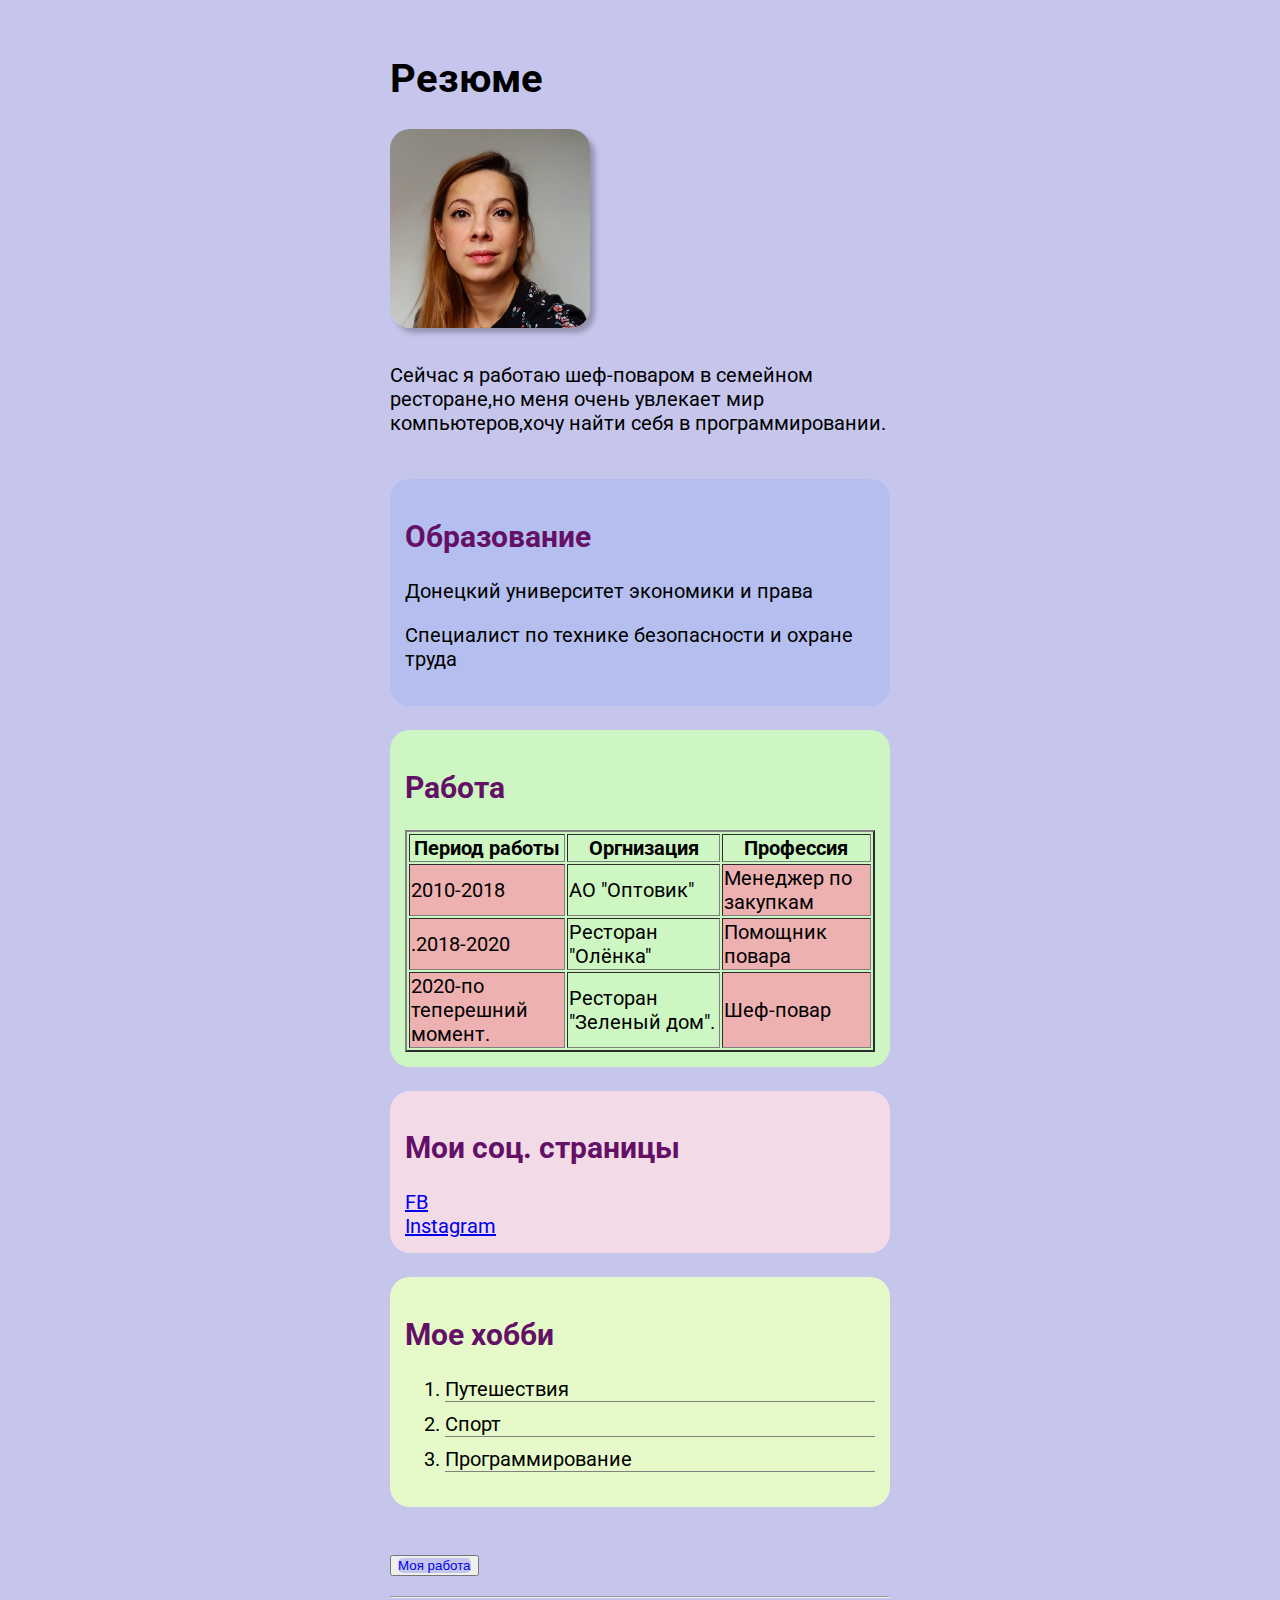
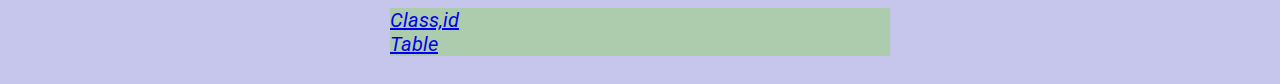
==== index.html @ 503d77e9 "index.html" ====
<!DOCTYPE html>
<html lang="en">
<head>
    <meta charset="UTF-8">
    <meta name="viewport" content="width=device-width, initial-scale=1.0">
    <title>resume</title>   
<link rel="stylesheet" href="05_font.css">
</head>
<div class="conteiner">
<body>
    <h1>Резюме</h1>
    <img src= "resume.jpg" alt="foto" class="info">
    <p>Сейчас я работаю шеф-поваром в семейном ресторане,но меня очень увлекает мир компьютеров,хочу найти себя в программировании.</p>
  <br>
<div class="card_1">
     <h2>Oбразование</h2>
    <p>Донецкий университет экономики и права</p>
    <p> Специалист по технике безопасности и охране труда</p>
</div>
<br>
    <div class="card_2">
<h2>Работа</h2>
<table border="2px">
    <thead>    
        <tr>
        <th>Период работы</th>
        <th>Оргнизация</th>
        <th>Профессия</th>
        </tr>
        </thead>
        <tr>
        <td>2010-2018</td>
        <td>АО "Oптовик"</td>
        <td>Менеджер по закупкам</td>
        </tr>
        <tr>
        <td>.2018-2020</td>
        <td>Ресторан "Олёнка"</td>
        <td>Помощник повара</td>
        </tr>
        <td>2020-по теперешний момент.</td>
        <td>Ресторан "Зеленый дом".</td>
        <td>Шеф-повар</td>
        </tr>
</table>
</div>
<br>
<div class="card_3">
<h2>Мои соц. страницы</h2>
    <a href="https://www.facebook.com/profile.php?id=100001358997668" target="_blank">FB </a> <br>
   <a href="https://www.instagram.com/tatinarybakova/" target="_blank">Instagram</a>
</div>

   <br>
<div class="card_4">
   <h2>Мое хобби</h2>
<ol class="list">
    <li>Путешествия </li>
    <li>Спорт</li>
    <li>Программирование</li>  
 </ol>
</div>
 <br>
 <p>
    <button> <a href="https://www.facebook.com/profile.php?id=100085845611859" target ="_blank" class="btn">Моя работа</a>
</button>
</p>
 <hr>
 <div class="card">
 <a href="03_bloks.html" target ="_blank">Class,id</a>
 <br>
 <a href="01_table.html" target ="_blank">Table</a>
</div>
</body>
</div>
</html>
---- 05_font.css ----
@import url('https://fonts.googleapis.com/css2?family=Roboto&display=swap');

body{
    font-size : 20px;
    font-family: 'Roboto', sans-serif;
    background: rgb(198, 198, 237);
    }
   
    h2{
        color:rgb(99, 16, 102);
    }
    .card{
        background-color:rgb(173, 204, 173);
        font-style: italic;
    }
    .card_1{
        border-radius:  20px;
        background-color:rgb(181, 191, 239);
        padding:15px 15px 15px 15px;
    
       
    }
    .card_2{
       
        border-radius:  20px;
        background-color:rgb(205, 246, 194);
        padding:15px 15px 15px 15px;
        }
    .card_3{
        border-radius:  20px;
        background-color:rgb(242, 218, 230);
        padding:15px 15px 15px 15px;

        }
   
    .conteiner{
        max-width:500px;
        margin:auto;
        padding:20px 25px 20px 25px;

    }
    .info{
        width:200px;
        box-shadow: 5px 5px 5px rgba(0, 0, 0, 0.25);
        border-radius:20px;
        margin-bottom:10px;
    }
    
    a:hover{
        color:rgb(31, 21, 95);
    }
    a:visited{
        color:rgb(22, 78, 28);
    }
    a:active{
        color:rgb(237, 41, 51); 
      }
      .btn{
        border-radius: 5px;
        background: rgb(198, 198, 237);
        text-decoration:none;
    }
    .card_4{
        border-radius:  20px;
        background-color:rgb(230, 249, 200);
        padding:15px 15px 15px 15px;
    }
    .list li{
        margin-bottom: 10px;
        border-bottom: 1px solid grey;
    }
   .card_2 td:nth-child(odd){
background: #edb1b1;
   }
   .card_2 tr td{
   width:200px;

   }
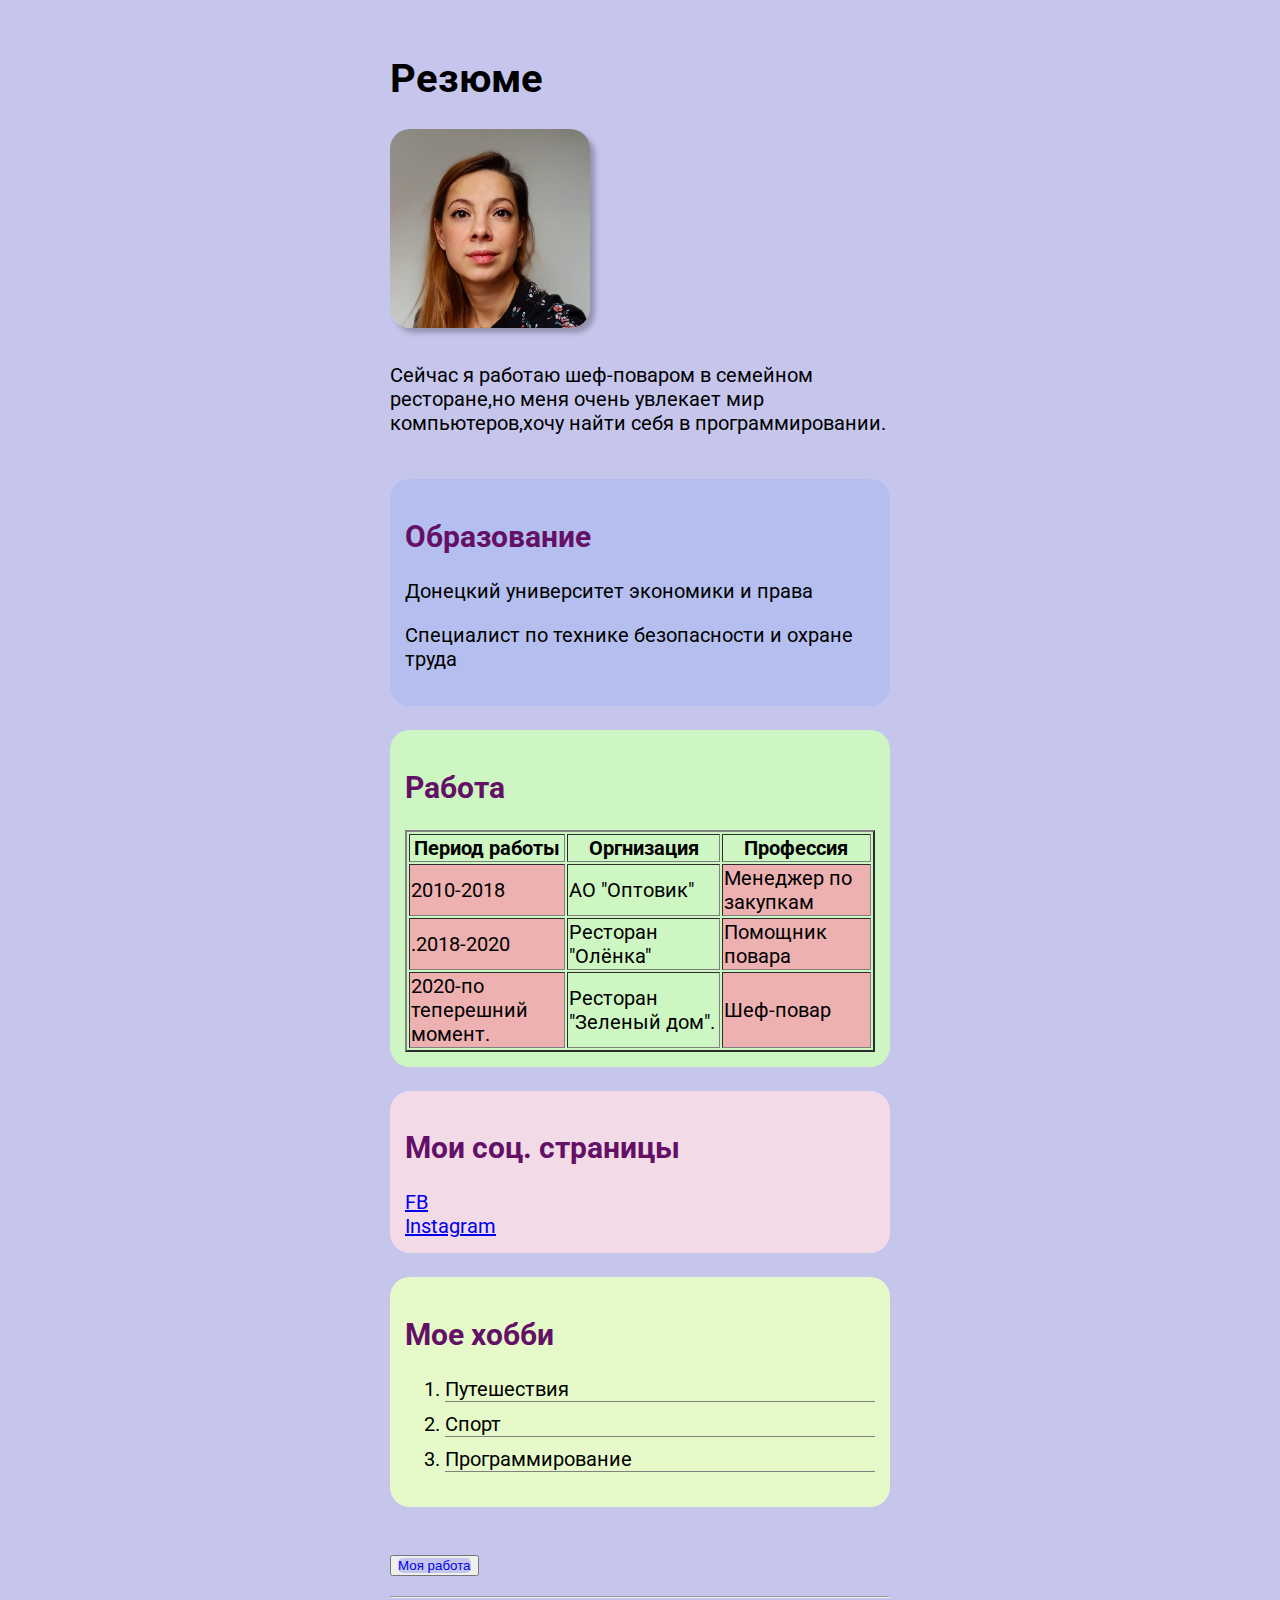
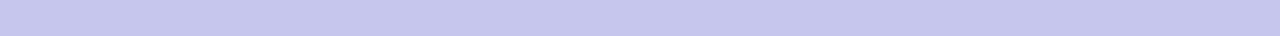
==== commit 2e7ba6d9: "Update index.html" ====
--- a/index.html
+++ b/index.html
@@ -66,10 +66,7 @@
 </button>
 </p>
  <hr>
- <div class="card">
- <a href="03_bloks.html" target ="_blank">Class,id</a>
- <br>
- <a href="01_table.html" target ="_blank">Table</a>
+
 </div>
 </body>
 </div>
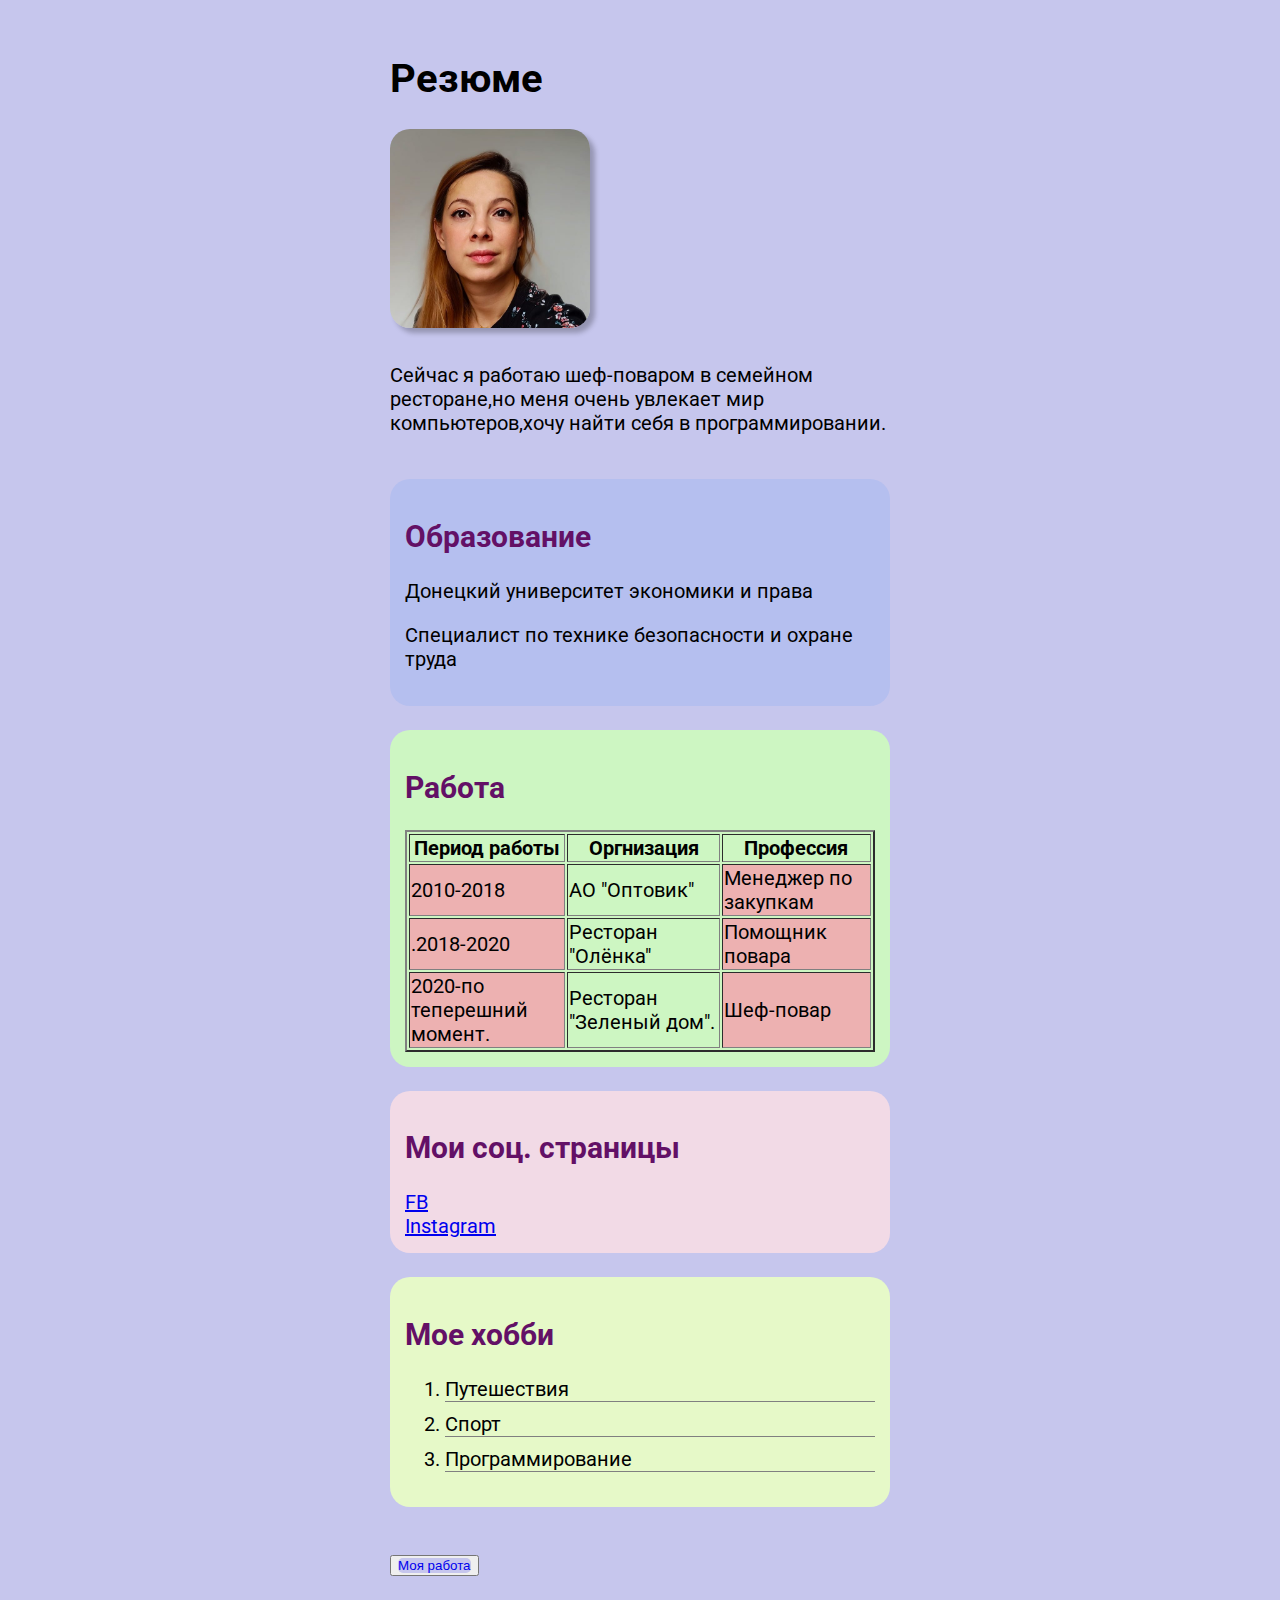
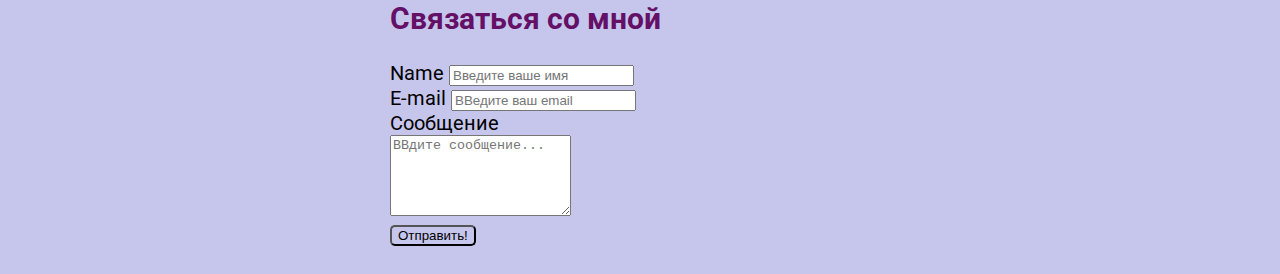
==== commit 504d68fa: "Update index.html" ====
--- a/index.html
+++ b/index.html
@@ -50,7 +50,6 @@
     <a href="https://www.facebook.com/profile.php?id=100001358997668" target="_blank">FB </a> <br>
    <a href="https://www.instagram.com/tatinarybakova/" target="_blank">Instagram</a>
 </div>
-
    <br>
 <div class="card_4">
    <h2>Мое хобби</h2>
@@ -65,9 +64,22 @@
     <button> <a href="https://www.facebook.com/profile.php?id=100085845611859" target ="_blank" class="btn">Моя работа</a>
 </button>
 </p>
- <hr>
-
+     
+   <form action="/" class="form">
+ <h2>Связаться со мной</h2> 
+    <div class="form-group">
+    <label for="name" id="name">Name</label>
+    <input type="name" placeholder="Введите ваше имя">
 </div>
+<div class="form-group">
+    <label for="email" id="email">E-mail</label>
+    <input type="email" placeholder="ВВедите ваш email" >    
+</div>
+  <div class="form-group">
+    <label for="message" id="message">Сообщение</label>     
+      <br>
+      <textarea id="message" cols="20" rows="5" placeholder="ВВдите сообщение..."></textarea>
+  </div>
+       <input class="btn" type="submit" value="Отправить!">
 </body>
-</div>
 </html>
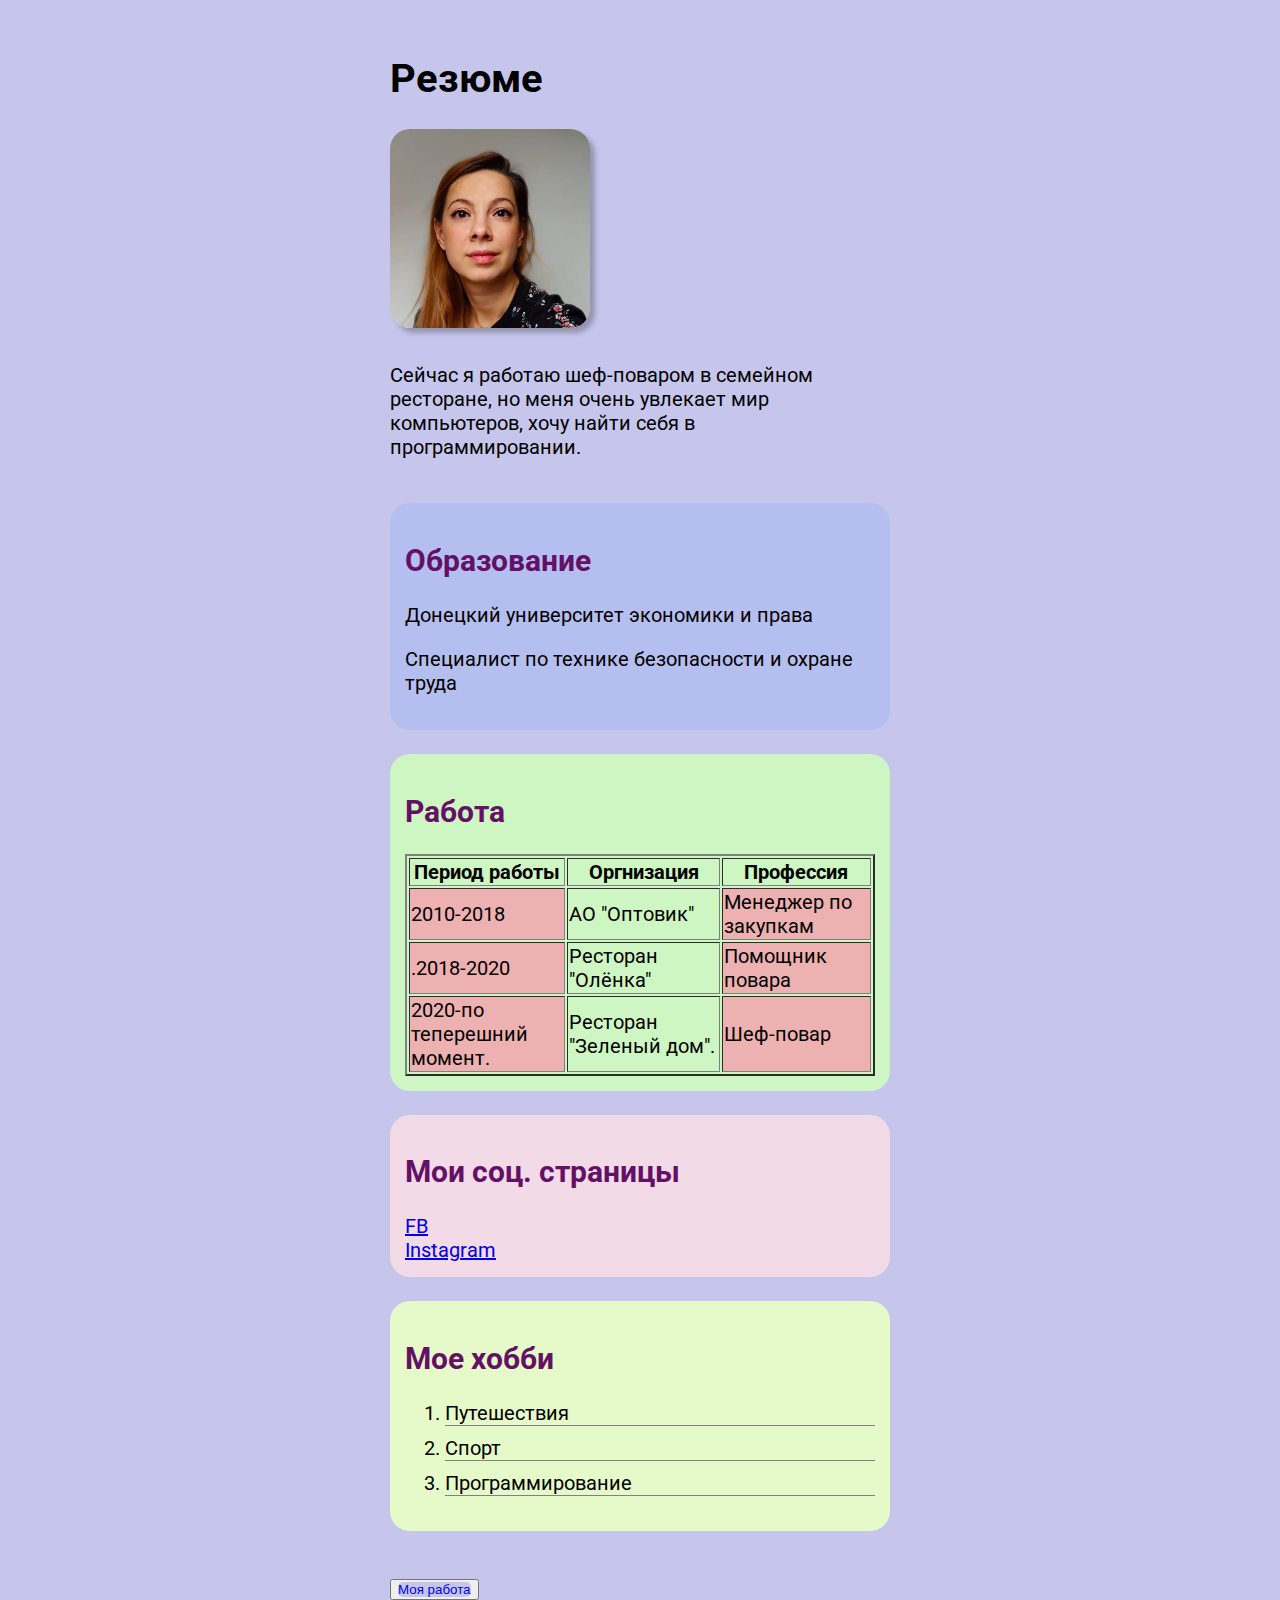
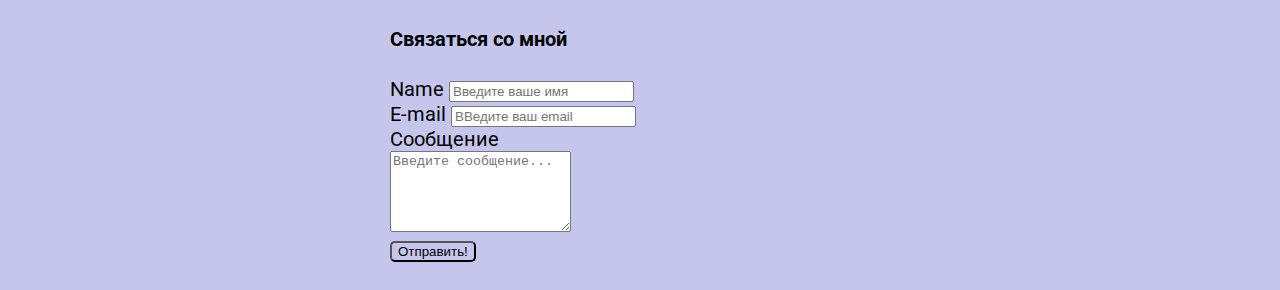
==== commit 955fa11e: "Update index.html" ====
--- a/index.html
+++ b/index.html
@@ -10,7 +10,7 @@
 <body>
     <h1>Резюме</h1>
     <img src= "resume.jpg" alt="foto" class="info">
-    <p>Сейчас я работаю шеф-поваром в семейном ресторане,но меня очень увлекает мир компьютеров,хочу найти себя в программировании.</p>
+    <p>Сейчас я работаю шеф-поваром в семейном ресторане, но меня очень увлекает мир компьютеров, хочу найти себя в программировании.</p>
   <br>
 <div class="card_1">
      <h2>Oбразование</h2>
@@ -66,7 +66,7 @@
 </p>
      
    <form action="/" class="form">
- <h2>Связаться со мной</h2> 
+ <h4>Связаться со мной</h4> 
     <div class="form-group">
     <label for="name" id="name">Name</label>
     <input type="name" placeholder="Введите ваше имя">
@@ -78,7 +78,7 @@
   <div class="form-group">
     <label for="message" id="message">Сообщение</label>     
       <br>
-      <textarea id="message" cols="20" rows="5" placeholder="ВВдите сообщение..."></textarea>
+      <textarea id="message" cols="20" rows="5" placeholder="Введите сообщение..."></textarea>
   </div>
        <input class="btn" type="submit" value="Отправить!">
 </body>
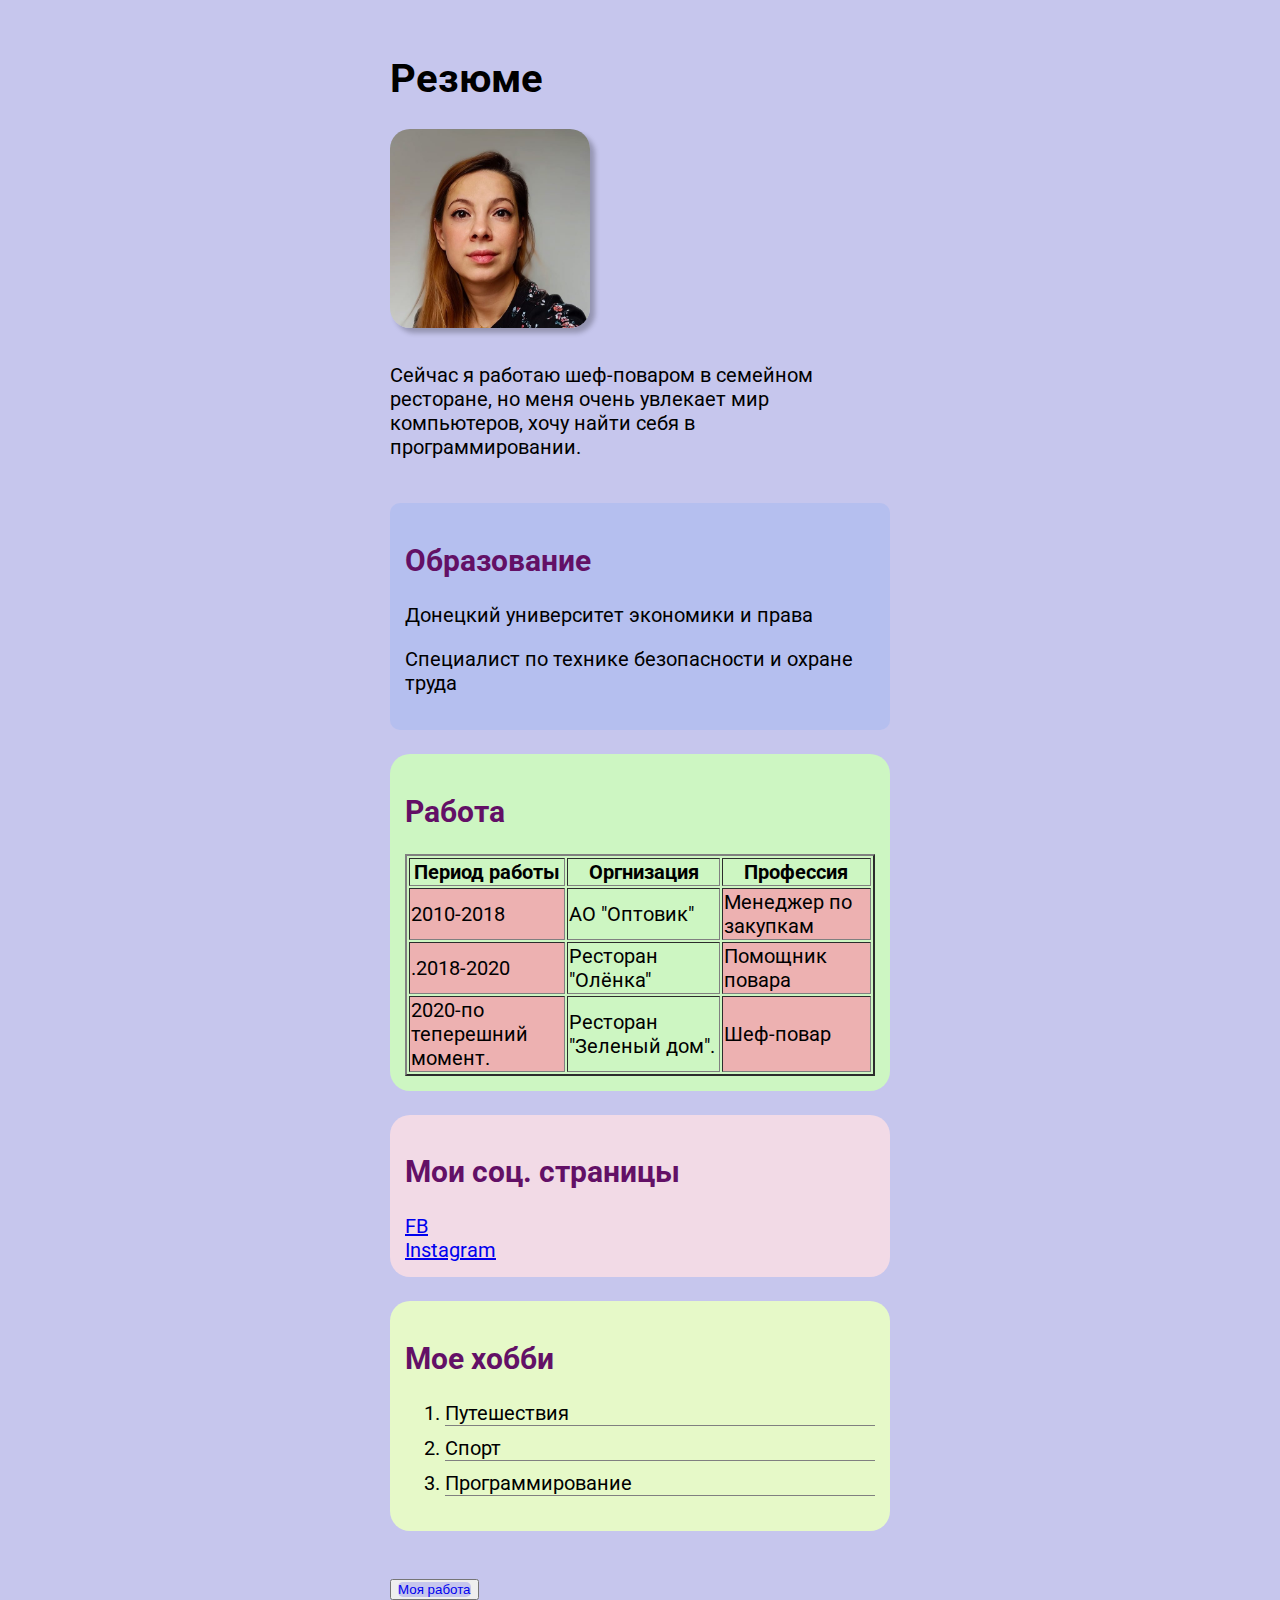
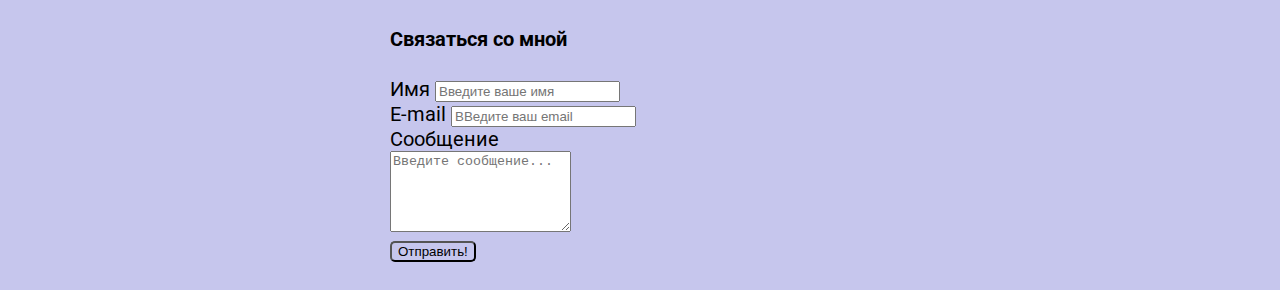
==== commit 8b067e9a: "Update index.html" ====
--- a/index.html
+++ b/index.html
@@ -68,7 +68,7 @@
    <form action="/" class="form">
  <h4>Связаться со мной</h4> 
     <div class="form-group">
-    <label for="name" id="name">Name</label>
+    <label for="name" id="name">Имя</label>
     <input type="name" placeholder="Введите ваше имя">
 </div>
 <div class="form-group">
--- a/05_font.css
+++ b/05_font.css
@@ -14,18 +14,23 @@
         font-style: italic;
     }
     .card_1{
-        border-radius:  20px;
+        border-radius:  10px;
         background-color:rgb(181, 191, 239);
-        padding:15px 15px 15px 15px;
-    
-       
+        padding:15px 15px 15px 15px;   
     }
     .card_2{
-       
         border-radius:  20px;
         background-color:rgb(205, 246, 194);
         padding:15px 15px 15px 15px;
         }
+   .card_2 td:nth-child(odd){
+background: #edb1b1;
+   }
+   .card_2 tr td{
+   width:200px;
+
+   }
+
     .card_3{
         border-radius:  20px;
         background-color:rgb(242, 218, 230);
@@ -68,11 +73,4 @@
     .list li{
         margin-bottom: 10px;
         border-bottom: 1px solid grey;
-    }
-   .card_2 td:nth-child(odd){
-background: #edb1b1;
-   }
-   .card_2 tr td{
-   width:200px;
-
-   }+   
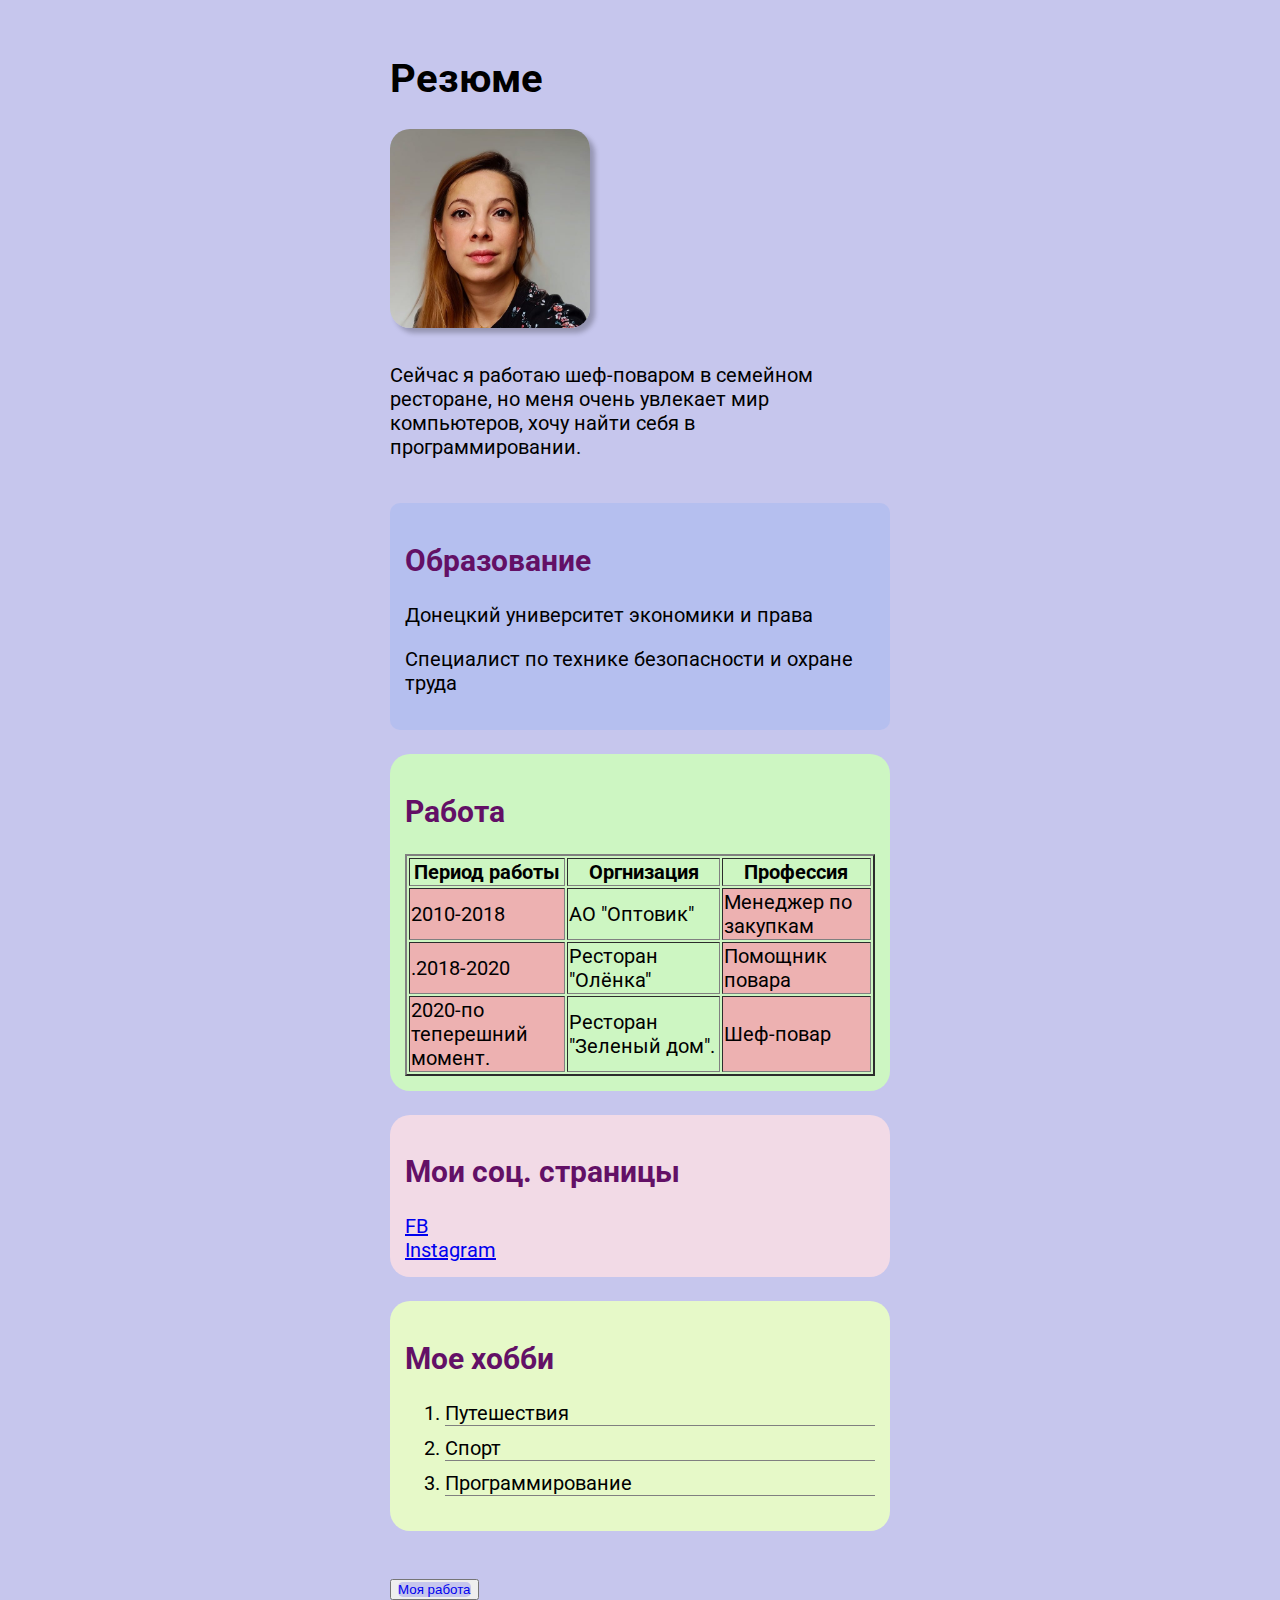
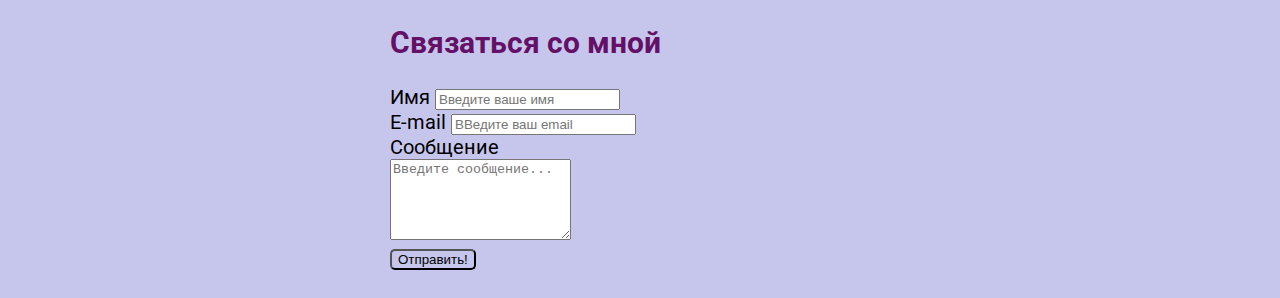
==== commit b0321000: "Update index.html" ====
--- a/index.html
+++ b/index.html
@@ -66,7 +66,7 @@
 </p>
      
    <form action="/" class="form">
- <h4>Связаться со мной</h4> 
+ <h2>Связаться со мной</h2> 
     <div class="form-group">
     <label for="name" id="name">Имя</label>
     <input type="name" placeholder="Введите ваше имя">
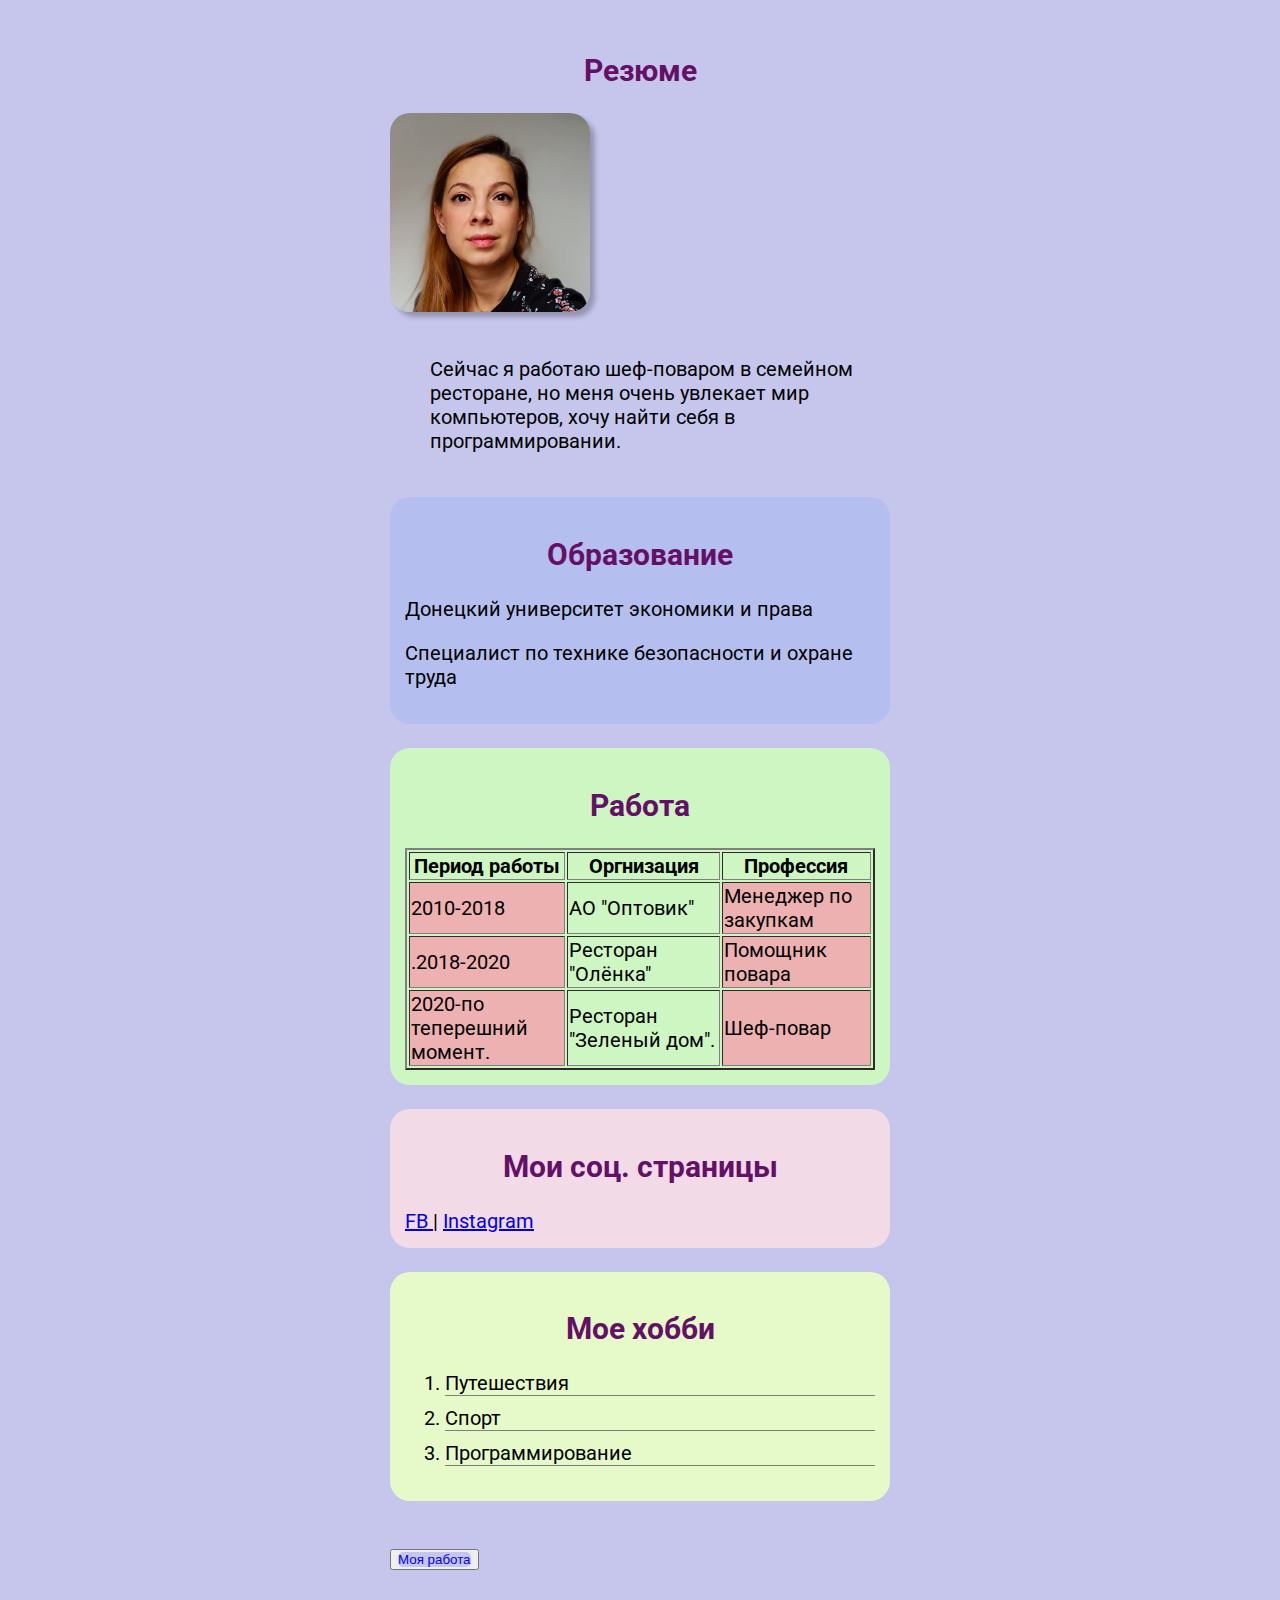
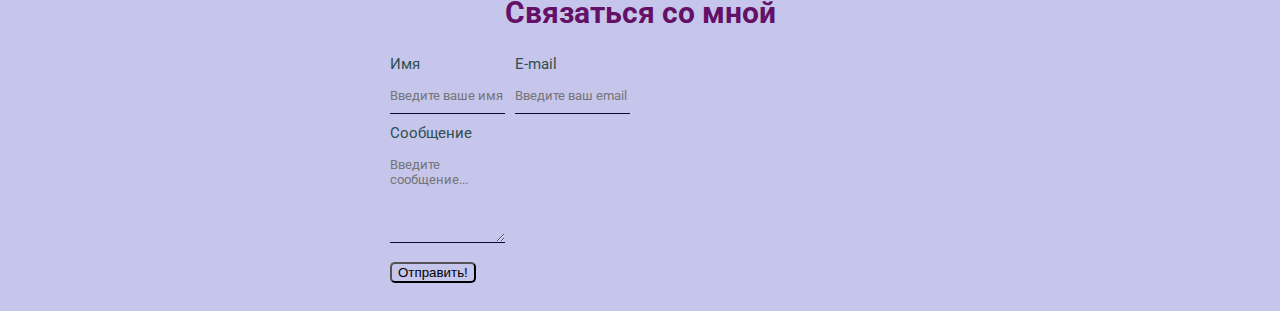
==== commit 60b48492: "Update index.html" ====
--- a/index.html
+++ b/index.html
@@ -8,10 +8,13 @@
 </head>
 <div class="conteiner">
 <body>
-    <h1>Резюме</h1>
-    <img src= "resume.jpg" alt="foto" class="info">
+    <h2>Резюме</h2> 
+    <div class="info-text"> 
+    <img src= "resume.jpg" alt="foto" class="info" >
+     
     <p>Сейчас я работаю шеф-поваром в семейном ресторане, но меня очень увлекает мир компьютеров, хочу найти себя в программировании.</p>
-  <br>
+</div>
+    <br>
 <div class="card_1">
      <h2>Oбразование</h2>
     <p>Донецкий университет экономики и права</p>
@@ -47,7 +50,8 @@
 <br>
 <div class="card_3">
 <h2>Мои соц. страницы</h2>
-    <a href="https://www.facebook.com/profile.php?id=100001358997668" target="_blank">FB </a> <br>
+    <a href="https://www.facebook.com/profile.php?id=100001358997668" target="_blank">FB </a>
+    |
    <a href="https://www.instagram.com/tatinarybakova/" target="_blank">Instagram</a>
 </div>
    <br>
@@ -67,17 +71,19 @@
      
    <form action="/" class="form">
  <h2>Связаться со мной</h2> 
+ <div class="form-row">
     <div class="form-group">
     <label for="name" id="name">Имя</label>
     <input type="name" placeholder="Введите ваше имя">
 </div>
 <div class="form-group">
     <label for="email" id="email">E-mail</label>
-    <input type="email" placeholder="ВВедите ваш email" >    
+    <input type="email" placeholder="Введите ваш email" >    
+</div>
 </div>
   <div class="form-group">
     <label for="message" id="message">Сообщение</label>     
-      <br>
+
       <textarea id="message" cols="20" rows="5" placeholder="Введите сообщение..."></textarea>
   </div>
        <input class="btn" type="submit" value="Отправить!">
--- a/05_font.css
+++ b/05_font.css
@@ -8,29 +8,25 @@
    
     h2{
         color:rgb(99, 16, 102);
+        text-align: center;
     }
     .card{
         background-color:rgb(173, 204, 173);
         font-style: italic;
     }
     .card_1{
-        border-radius:  10px;
+        border-radius:  20px;
         background-color:rgb(181, 191, 239);
-        padding:15px 15px 15px 15px;   
+        padding:15px 15px 15px 15px;
+    
+       
     }
     .card_2{
+       
         border-radius:  20px;
         background-color:rgb(205, 246, 194);
         padding:15px 15px 15px 15px;
         }
-   .card_2 td:nth-child(odd){
-background: #edb1b1;
-   }
-   .card_2 tr td{
-   width:200px;
-
-   }
-
     .card_3{
         border-radius:  20px;
         background-color:rgb(242, 218, 230);
@@ -44,13 +40,22 @@
         padding:20px 25px 20px 25px;
 
     }
-    .info{
+    .info {
         width:200px;
         box-shadow: 5px 5px 5px rgba(0, 0, 0, 0.25);
         border-radius:20px;
-        margin-bottom:10px;
+        margin-bottom:20px;
+       
     }
     
+    .info-text p{
+        display:flex;
+        margin-left: 40px;
+       
+         }
+    .info-text{
+          
+             }
     a:hover{
         color:rgb(31, 21, 95);
     }
@@ -73,4 +78,41 @@
     .list li{
         margin-bottom: 10px;
         border-bottom: 1px solid grey;
+    }
+   .card_2 td:nth-child(odd){
+background: #edb1b1;
+   }
+   .card_2 tr td{
+   width:200px;
+
+   }
+   .form-row{
+    margin-bottom:10px;
+    margin-right: 100px;
+    display:flex;
+   }
+   .form-row,.form-group{
+    width: 50%;
+    border-bottom:#0d0738;
+   }
+   .form-group label{
+    display: block;
+    font-size:15px;
+    color:darkslategray;
+   }
+.form-group input ,.form-group textarea {
+    width: 115px;
+    box-sizing:border-box;
+    border:none;
+    background:transparent;
+    border-bottom: 1px solid #0d0738;
+    color:#000;
+    padding:15px 0 10px;
+    outline: none;
+    font-family:inherit;
+}
+form-group input ,.form-group textarea{
+    margin-bottom: 10px;
+    
+}
    
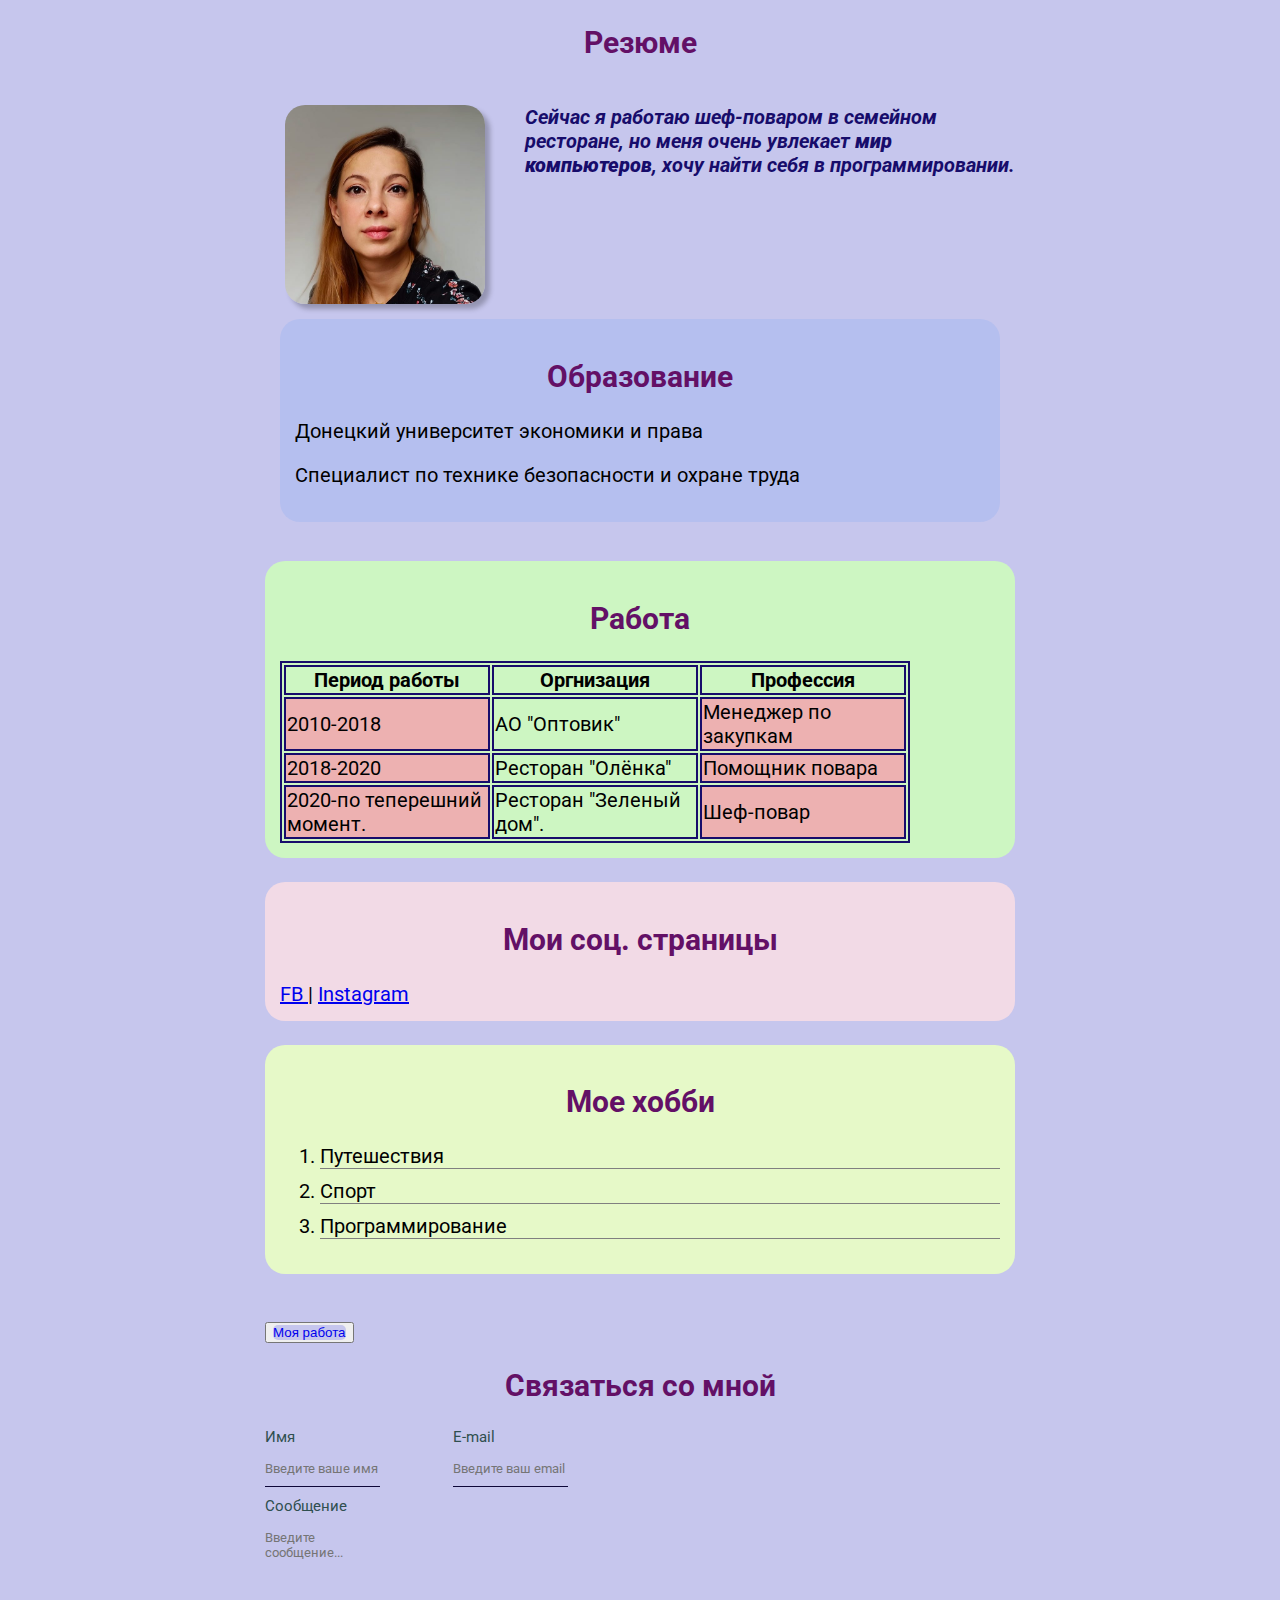
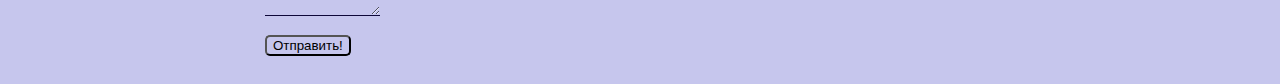
==== commit 00332f35: "Update index.html" ====
--- a/index.html
+++ b/index.html
@@ -6,15 +6,17 @@
     <title>resume</title>   
 <link rel="stylesheet" href="05_font.css">
 </head>
-<div class="conteiner">
 <body>
     <h2>Резюме</h2> 
-    <div class="info-text"> 
-    <img src= "resume.jpg" alt="foto" class="info" >
-     
-    <p>Сейчас я работаю шеф-поваром в семейном ресторане, но меня очень увлекает мир компьютеров, хочу найти себя в программировании.</p>
+    <div class="container">
+
+    <div class="info"> 
+        <div class="info-text"> 
+    <img src= "resume.jpg" alt="foto" class="avatar" >  
+    
+    <p>Сейчас я работаю шеф-поваром в семейном ресторане, но меня очень увлекает <strong>мир компьютеров</strong>, хочу найти себя в программировании.</p>
 </div>
-    <br>
+</div>
 <div class="card_1">
      <h2>Oбразование</h2>
     <p>Донецкий университет экономики и права</p>
@@ -23,7 +25,7 @@
 <br>
     <div class="card_2">
 <h2>Работа</h2>
-<table border="2px">
+<table class="border">
     <thead>    
         <tr>
         <th>Период работы</th>
@@ -37,7 +39,7 @@
         <td>Менеджер по закупкам</td>
         </tr>
         <tr>
-        <td>.2018-2020</td>
+        <td>2018-2020</td>
         <td>Ресторан "Олёнка"</td>
         <td>Помощник повара</td>
         </tr>
--- a/05_font.css
+++ b/05_font.css
@@ -5,6 +5,24 @@
     font-family: 'Roboto', sans-serif;
     background: rgb(198, 198, 237);
     }
+    info {
+      display:flex; 
+    }
+    .info-text{
+        margin-left:20px;
+        display:flex; 
+    }
+    .info-text p{
+        font-style: italic;
+        font-weight: bold;
+        margin: 0;
+        margin-left:40px;
+        color:#170c6b;
+    }
+    @media (max-width:650px) 
+        .info {
+            display:block;
+            text-align:center;}
    
     h2{
         color:rgb(99, 16, 102);
@@ -18,8 +36,10 @@
         border-radius:  20px;
         background-color:rgb(181, 191, 239);
         padding:15px 15px 15px 15px;
-    
        
+    }
+    .card_1{
+        margin: 15px;
     }
     .card_2{
        
@@ -34,28 +54,20 @@
 
         }
    
-    .conteiner{
-        max-width:500px;
+    .container{
+        max-width:750px;
         margin:auto;
         padding:20px 25px 20px 25px;
 
     }
-    .info {
+    .avatar {
         width:200px;
         box-shadow: 5px 5px 5px rgba(0, 0, 0, 0.25);
         border-radius:20px;
-        margin-bottom:20px;
-       
+        
     }
     
-    .info-text p{
-        display:flex;
-        margin-left: 40px;
-       
-         }
-    .info-text{
-          
-             }
+    
     a:hover{
         color:rgb(31, 21, 95);
     }
@@ -80,9 +92,9 @@
         border-bottom: 1px solid grey;
     }
    .card_2 td:nth-child(odd){
-background: #edb1b1;
+     background: #edb1b1;
    }
-   .card_2 tr td{
+    .card_2 tr td{
    width:200px;
 
    }
@@ -115,4 +127,13 @@
     margin-bottom: 10px;
     
 }
-   
+.border{
+    border:2px solid black;
+    border-bottom:2px solid black;
+    border-color:#170c6b;
+}
+.border th, td{
+    border:2px solid black;
+    border-bottom:2px solid black;
+    border-color:#170c6b;
+}
